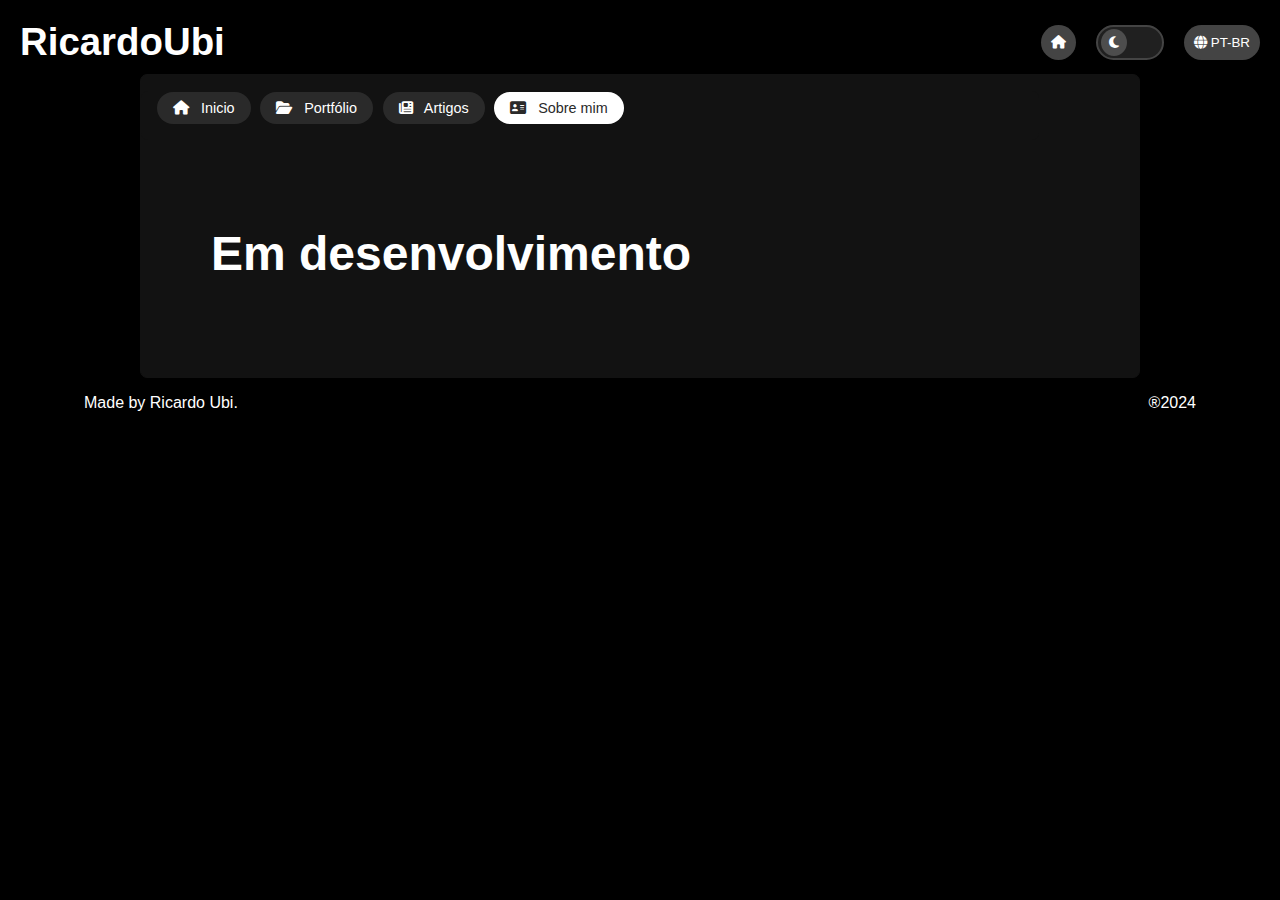
==== about.html @ be687db8 "Iniciando repositorio com arquivos principais" ====
<!DOCTYPE html>
<html lang="pt-br">

<head>
    <meta charset="UTF-8">
    <meta name="viewport" content="width=device-width, initial-scale=1.0">
    <title>Ricardo Ubirajara | Software Developer Portfolio</title>
    <link rel="stylesheet" href="https://cdnjs.cloudflare.com/ajax/libs/font-awesome/6.4.2/css/all.min.css">
    <link href="https://fonts.googleapis.com/css2?family=Roboto:wght@700&display=swap" rel="stylesheet">
    <link rel="stylesheet" href="assets/css/styles.css">
    <link rel="stylesheet" href="assets/css/response.css">
    <link rel="stylesheet" href="assets/css/index/styles-index.css">
</head>

<body>
    <nav class="container">
        <h1>RicardoUbi</h1>
        <ul>
            <li>
                <a class="button-home" href="/">
                    <span class="fa-solid fa-house">
                    </span>
                </a>
            </li>
            <li>
                <span class="button-theme-container">
                    <button id="theme-toggle" class="button-theme-alternative">
                        <span id="theme-icon" class="fa-solid fa-moon" style="margin-top: 0;">
                        </span>
                    </button>
                </span>
            </li>
            <li><button id="language-toggle"><span class="fa fa-globe"></span> <span id="language_select">PT-BR</span></button></li>
        </ul>
    </nav>

    <div id="language-popup" class="popup section">
        <p id="language_popup">Selecione o idioma:</p>
        <ul>
          <li>
            <button onclick="setLanguage('pt')">
                <p><strong>Português do Brasil</strong></p>
                <p>Brazilian Portuguese</p>
            </button>
            
        </li>
          <li>
            <button onclick="setLanguage('en')">
                <p><strong>English</strong></p>
                <p>English</p>
            </button>
            
        </li>
          <li>
            <button onclick="setLanguage('es')">
                <p><strong>Español de Latinoamérica</strong></p>
                <p>Latin America Spanish</p>
            </button>
            
        </li>
        </ul>
    </div>

    <div class="main">
        <section class="section redirect-pages-section" style="margin-top: 1rem;">
            <div class="redirects-button-container">
                <a href="/" class="redirect-button">
                    <i class="fa-solid fa-house"></i>
                    <span id="redirect_pages_home">Inicio</span>
                </a>
                <a href="/portfolio.html" class="redirect-button">
                    <i class="fas fa-folder-open"></i>
                    <span id="redirect_pages_portfolio">Portfólio</span>
                </a>
                <a href="/articles.html" class="redirect-button">
                    <i class="fas fa-newspaper"></i>
                    <span id="redirect_pages_articles">Artigos</span>
                </a>
                <a href="/about.html" class="redirect-button" id="about">
                    <i class="fas fa-address-card"></i>
                    <span id="redirect_pages_about_me">Sobre Mim</span>
                </a>
            </div>
        </section>

        <section class="section portfolio-section">
            <div class="portfolio-section-header">
                <H1>Em desenvolvimento</H1>
            </div>
        </section>
        <script src="assets/js/script.js"></script>
        <script src="assets/js/index/script-index.js"></script>
    </div>
<footer>
    <div class="footer-info">
        <span>Made by Ricardo Ubi.</span>
        <span>&reg2024</span>
    </div>
</footer>
</body>

</html>
---- assets/css/styles.css ----
/* Reset básico */
* {
    margin: 0;
    padding: 0;
    box-sizing: border-box;
}

body {
    font-family: 'Arial', sans-serif;
    background-color: #000;
    color: #fff;
    padding: 20px;
}

/* Style Navbar */
nav.container {
    display: flex;
    justify-content: space-between;
    align-items: center;
    margin: 0 auto 0.6rem auto;
    width:100%;
    flex-wrap: wrap;
    font-size: 1.2rem;
}

nav ul {
    display: flex;
    list-style: none;
    flex-wrap: wrap;
}

nav ul li {
    margin-left: 20px;
    display: flex;
}

nav a, nav button {
    color: #fff;
    text-decoration: none;
    padding: 10px;
    border-radius: 30px;
    transition: background-color 0.3s ease;
}

nav a:hover, nav button:hover {
    background-color: #555;
}

button {
    border: none;
    cursor: pointer;
    background-color: #444;
    color:#C9C5CC;
}

.button-home {
    border: none;
    cursor: pointer;
    background-color: #444;
    color: #fff;
    text-decoration: none;
    padding: 10px;
    font-size: 0.84rem;
    border-radius: 30px;
    transition: background-color 0.3s ease;
}

.button-theme-container {
    background-color: rgba(64, 64, 64, 0.5);
    border: none;
    color: white;
    padding: 2px 2rem;
    text-align: center;
    text-decoration: none;
    display: inline-block;
    font-size: 14px;
    cursor: pointer;
    position: relative;
    border-radius: 30px;
    border: 2px solid #444;
}

.button-theme-alternative {
    position:absolute;
    left: 0.2rem;
    padding: 6px 8px 6px 8px;
    border-radius: 100%;
    background-color: #4d4d4d;
    transition: 0.4s;
}


.section {
    max-width: 1200px;
    width: 90%;
    border-radius: 7px;
}

.main {
    margin: 0 auto;
    width: 1000px;
    background-color: #121212;
    border-radius: 7px;
    border: 1px solid #121212;
}

/* Estilo básico para o popup */
.popup {
  display: none;
  position: absolute;
  text-align: center;
  margin: 0.3rem;
  right: 0;
  width: 12rem;
  height: 11.8rem;
  background-color: #2a2a2a;
  padding: 10px;
  border: 1px solid #2a2a2a;
  color:#fff;
  box-shadow: 0 4px 8px rgba(0, 0, 0, 0.1);
}

.popup ul {
  list-style: none;
  align-items: right;
  margin-top: 5px;
  padding: 0;
}

.popup li button {
  background: none;
  margin: 2px;
  width: 11rem;
  cursor: pointer;
  color: #ddd;
  font-size: 0.8rem;
  padding: 8px;
}

.popup li button:hover {
  background-color: #404040;
}


/* Style Redirect Buttons Pages */
.redirect-pages-section {
    text-align: center;
    background-color: #121212;
    border-radius: 7px;
    padding: 0.1rem 1rem 1rem 1rem;
    display: grid;
}

.redirects-button-container {
    display: flex;
    justify-content: baseline;
    gap: 0.6rem;
}

.redirect-button {
    display: inline-block;
    padding: 0.5rem 1rem;
    font-size: 0.9rem;
    background-color: #2a2a2a;
    color: #fff;
    text-decoration: none;
    border-radius: 25px;
    transition: all 0.3s ease-in-out;
}

.redirect-button:hover {
    background-color: #404040;
    color: #fff;
    box-shadow: 0px 4px 8px rgba(0, 0, 0, 0.2);
}

.redirect-button.active {
    background-color: #fff;
    color: #2a2a2a;
}

.redirect-button i {
    margin-right: 0.5rem;
}

/* Style Light-mode */
body.light-mode {
    background-color: #f0f0f0;
    color: #333333;
}

.light-mode .button-theme-container {
    background-color: #F4F7F9;
}

.light-mode .redirect-button {
    background-color: #808080;
    color: #fff;
}

body.light-mode .main{
    background-color: #fff;
    border: 1px solid #fff;
    color: #333333;
}

body.light-mode .redirect-pages-section{
    background-color: #fff;
    color: #333333;
}

body.light-mode .button-theme-alternative {
    left: calc(100% - 1.8rem); /* MEXER AQUI */
}
---- assets/css/response.css ----
/* Ajustes para tablets */
@media screen and (max-width: 720px) and (max-width: 1015px){

    nav.container {
        font-size: 0.8rem;
        width: 95%;
    }
    
    nav ul li {
        margin-left: 8px;
        display: flex;
    }
    
    nav a, nav button {
        padding: 5px;
        font-size: 0.7rem;
    }
    
    .button-home {
        font-size: 0.7rem;
    }

    .main {
        width: 100%;
    }

    .redirect-button {
        padding: 0.7rem 0.3rem 0.7rem 0.3rem;
        font-size: 0.66rem;
    }

    .redirect-button i {
        margin-right: 0.15rem;
    }
    
    .section {
        max-width: 740px;
    }
    
}
---- assets/css/index/styles-index.css ----
/* Style Header Introduction */

.introdution-section {
    margin: 0 auto;
    text-align: center;
    width: 96%;
    background-color: #7A9DAB; /*ADOREI ESSE: 7A9DAB*/
    border-radius: 7px;
    padding: 1px;
    display: grid;
    grid-template-columns: repeat(auto-fit, minmax(300px, 1fr));
    gap: 16px;
}

.introdution-section-header {
    display: flex;
    margin: 20px 0 20px 0;
}

.introdution-section-header h1 {
    font-size: 4rem; 
    color: #fff;
    font-weight: bold;
    margin: 20px 0 20px 0;
}

.introdution-section-header p {
    font-size: 1.2rem;
    color: #fff;
    margin-bottom: 15px;
    margin-left: 1.3rem;
    text-align: left;
}

.introdution-header-text-info {
    padding: 20px 0 20px 0;
    transition: transform 0.3s ease, box-shadow 0.3s ease;
    text-align: center;
    align-items: center;
}

.introdution-container-header-image-info {
    position: relative;
    width: 45%;
    height: 65vh;
    margin: 0 auto;
    overflow: hidden;
    perspective: 3000px;
}

.introdution-header-image-info {
    margin-top: 11%;
    transition: transform 0.3s ease, box-shadow 0.3s ease;
    height: 19rem;
    border-radius: 10px;
    transform-style: preserve-3d;
}

.introdution-container-header-image-info-mobile {
    margin-top: 0%;
    margin-bottom: 1.5rem;
    order: -1;
    width: 100%;
    height: 25vh; 
    object-fit: cover;
}

.introdution-header-image-info-mobile {
    margin-top: 0%;
    height: 15rem;
    width: 100%;
    object-fit: cover;
    border: 1px solid #7A9DAB;    ;
    border-radius: 8px 8px 0 0;
}

.introdution-conect-me {
    background-color: #926758;
    color: white;
    border: none;
    margin: 20px;
    padding: 10px 20px;
    font-size: 1rem;
    border-radius: 30px;
    cursor: pointer;
    transition: background-color 0.3s ease;
}

.introdution-conect-me:hover {
    background-color: #9a7263;
}

/* Style Portfólio */

.portfolio-section {
    margin: 1rem auto;
    width: 96%;
    text-align: center;
    border-radius: 7px;
    padding: 50px;
    margin-bottom: 1rem;
}

.portfolio-section-header {
    display: flex;
    padding: 20px 0 20px 0;
}

.portfolio-section-header h1 {
    font-size: 3rem; 
    color: #fff;
    font-weight: bold;
    margin-bottom: 10px;
}

.scroll-container {
    display: flex;
    overflow-x: hidden;
    scroll-behavior: smooth;
    gap: 16px;
    padding: 20px;
    width: 100%;
    max-width: 1200px;
}

.portfolio-cards-container {
    position: relative;
    display: flex;
    justify-content: center;
    gap: 20px;
}

.portfolio-card {
    background-color: #fff;
    border-radius: 15px;
    box-shadow: 0 4px 8px rgba(0, 0, 0, 0.1);
    overflow: hidden;
    width: 24rem;
    position: relative;
    transition: transform 0.3s ease, box-shadow 0.3s ease;
}

.portfolio-card:hover {
    transform: translateY(-10px);
    box-shadow: 0 6px 15px rgba(0, 0, 0, 0.2);
}

.portfolio-card-header {
    position: relative;
    height: 200px;
}

.portfolio-card-image {
    width: 100%;
    height: 100%;
    object-fit: cover;
}

.portfolio-card-body {
    padding: 20px;
    text-align: left;
}

.portfolio-card-body h3 {
    font-size: 1.3rem;
    color: #333;
    margin-bottom: 5px;
}

.portfolio-card-body p {
    font-size: 0.9rem;
    color: #666;
    margin-bottom: 10px;
}

.portfolio-go-project {
    position: absolute;
    text-decoration: none;
    bottom: 20px;
    right: 20px;
    background-color: #000;
    color: white;
    border: none;
    padding: 10px;
    border-radius: 50%;
    font-size: 1.5rem;
    cursor: pointer;
    transition: background-color 0.3s ease;
}

.portfolio-go-project:hover {
    background-color: #333;
}

.portfolio-more-projects {
    position: absolute;
    bottom: 0;
    background-color: #1b65cb;
    color: white;
    border: none;
    padding: 10px;
    width: 24rem;
    border-radius: 0 0 8px 8px;
    font-size: 1.3rem;
    cursor: pointer;
    display: flex;
    justify-content: space-between;
    transition: background-color 0.3s ease;
}

.portfolio-more-projects:hover {
    background-color: #2686C6;
}

.portfolio-more-projects p {
    padding: auto;
}

.scroll-button {
    background-color: #2686C6;
    border: none;
    color: white;
    padding: 10px;
    border-radius: 25%;
    font-size: 2rem;
    cursor: pointer;
    position: absolute;
    margin-top: 8%;
    transform: translateY(-50%);
    z-index: 1;
}

#scroll-left {
    left: 15%;
}

#scroll-right {
    right: 15%;
}

.scroll-button:hover {
    background-color: #1b65cb;
}

/* Style Articles Posts*/

.articles-section {
    margin: 1rem auto;
    width: 96%;
    text-align: center;
    border-radius: 7px;
    padding: 50px;
    margin-bottom: 1rem;
}

.articles-section-header {
    display: flex;
    padding: 20px 0 20px 0;
}

.articles-section-header h1 {
    font-size: 3rem; 
    color: #fff;
    font-weight: bold;
    margin-bottom: 10px;
    
}

.articles-cards-container {
    position: relative;
    display: flex;
    justify-content: center;
    gap: 20px;
}

.post {
    background-color: #1f1f1f;
    border: 1px solid #222328;
    color: #fff;
    border-radius: 15px;
    box-shadow: 0 4px 8px rgba(0, 0, 0, 0.1);
    overflow: hidden;
    width: 24rem;
    height:25rem;
    position: relative;
    transition: transform 0.3s ease, box-shadow 0.3s ease;
}

.post-background-image{
    height: 9.5rem;
    width: 100%;
    object-fit: cover;
}

.post-main{
    margin: 0.5rem;
}

.user-info {
    display: flex;
    align-items: center;
}

.user-info img {
    width: 2rem;
    height: 2rem;
    border-radius: 50%;
    margin-right: 0.7rem;
}

.post-content h3 {
    text-align: start;
    margin-top: 0.9rem;
}

.post-content p {
    text-align: start;
    margin-top: 0.5rem;
    color: #f7f7f7;
}

.post-content a {
    color: #fff;
}

.post-content img {
    width: 100%;
    margin-top: 10px;
}

.post-stats {
    font-size: 0.8rem;
    margin-top: 0.6rem;
    display: flex;
    width: 100%;
}

.post-tags {
    color: #fff;
    border-radius: 8px; 
    padding: 0.2rem;
    margin-right: 0.3rem;
}

#scroll-articles-left {
    left: 15%;
}

#scroll-articles-right {
    right: 15%;
}

.view-more {
    margin-top: 7%;
    justify-content: center;
    text-align: center;
    background-color: white;
    text-decoration: none;
    color: black;
    padding: 10px;
    height: 12rem;
    width: 24rem;
    border-radius:8px;
    transition: background-color 0.3s ease;
}
  
.view-more p {
    font-size: 1.1rem;
}
  
.btn-view-more {
    cursor: pointer;
    margin: 2rem;
    text-decoration: none;
}

.article-more {
    background-color: #1f1f1f; 
    border: 1px solid #222328; 
    color: #fff;
}

/* Style Colors Tags */
.tag1 {
    background-color: rgb(0, 100, 80);
}
.tag2 {
    background-color: rgb(132, 0, 231);
}
.tag3 {
    background: rgb(30, 50, 100);
}

.tag4 {
    background: rgb(140, 25, 50);
}

.tag5 {
    background: rgb(232, 17, 91);
}
.tag6 {
    background: rgb(83, 122, 161);
}

.tag7 {
    background: rgb(142, 102, 172);
}

.tag8 {
    background: rgb(20, 138, 8);
}

.tag9 {
    background: rgb(30, 50, 100);
}

.tag10 {
    background: rgb(233, 20, 41);
}

.tag11 {
    background: rgb(80, 55, 80);
}

.tag12 {
    background: rgb(216, 64, 0);
}

.tag13 {
    background: rgb(186, 93, 7);
}

.tag14 {
    background: rgb(0, 30, 80);
}

.tag15 {
    background: rgb(60, 30, 80);
}

/* Style Contact */

.contact-section {
    margin: auto auto 1rem auto;
    width: 96%;
    text-align: center;
    background-color: #7A9DAB;
    border-radius: 7px;
    padding: 1px;
}

.contact-section-header {
    margin: 20px 0 20px 0;
}

.contact-section-header h1 {
    font-size: 3.3rem; 
    color: #fff;
    font-weight: bold;
    margin: 20px 0 20px 0;
}

.contact-redirect-email {
    color: #2a2a2a;
    text-decoration: none;
    margin: 80px;
    font-size: 2rem;
    transition: color 0.3s ease;
}

.contact-redirect-email:hover {
    color: #404040;
}

.contact span {
    display: block;
    margin: 10px 0;
}

.contact-btn-redirect {
    display: inline-block;
    background-color: #926758;
    color: white;
    padding: 10px 20px;
    border-radius: 30px;
    text-decoration: none;
    margin: 35px 20px;
    font-size: 1.2rem;
    transition: background-color 0.3s ease;
}

.contact-btn-redirect:hover {
    background-color: #9a7263;
    color: white;
}

/* Style Footer */

footer {
    justify-content: center;
}

.footer-info {
    display: flex;
    justify-content: space-between; 
    flex-wrap: wrap;
    padding: 1rem 4rem;
}


/* Light-mode */

.light-mode .post {
    background-color: #F4F7F9;
    color: #333333;
    border: none;
}

.light-mode .post p{
    color: #333333;
}

.light-mode .post a{
    color: #333333;
}

.light-mode .profile-border {
    border-color: #DDDDDD;
}

.light-mode .articles-section{
    background-color: #7A9DAB;
}

.light-mode .portfolio-section{
    background-color: #7A9DAB;
}

.light-mode .article-more {
    background-color: #F4F7F9;
    border-color: #F4F7F9;
    color: #333333;
}

.light-mode .scroll-button {
    background-color: #A65E41;
}

.light-mode .scroll-button:hover {
    background-color: #6D4C41;
}
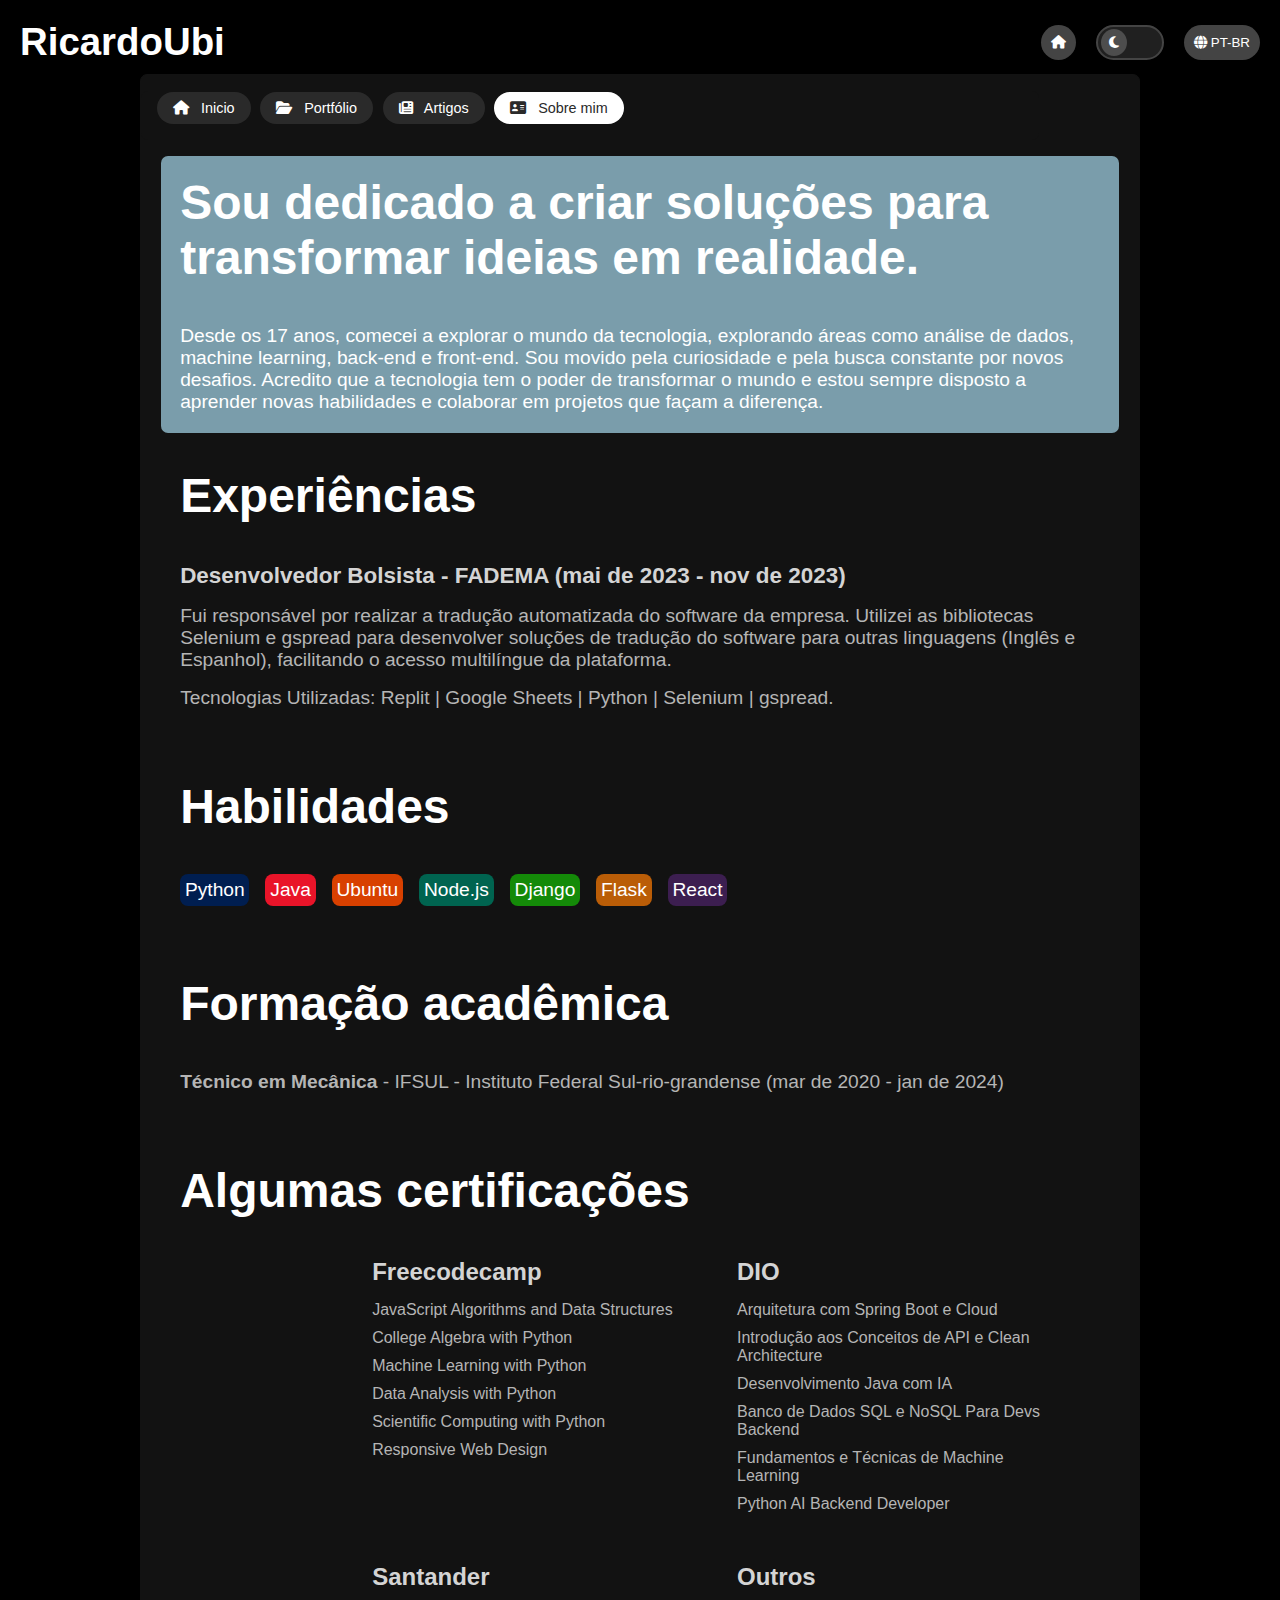
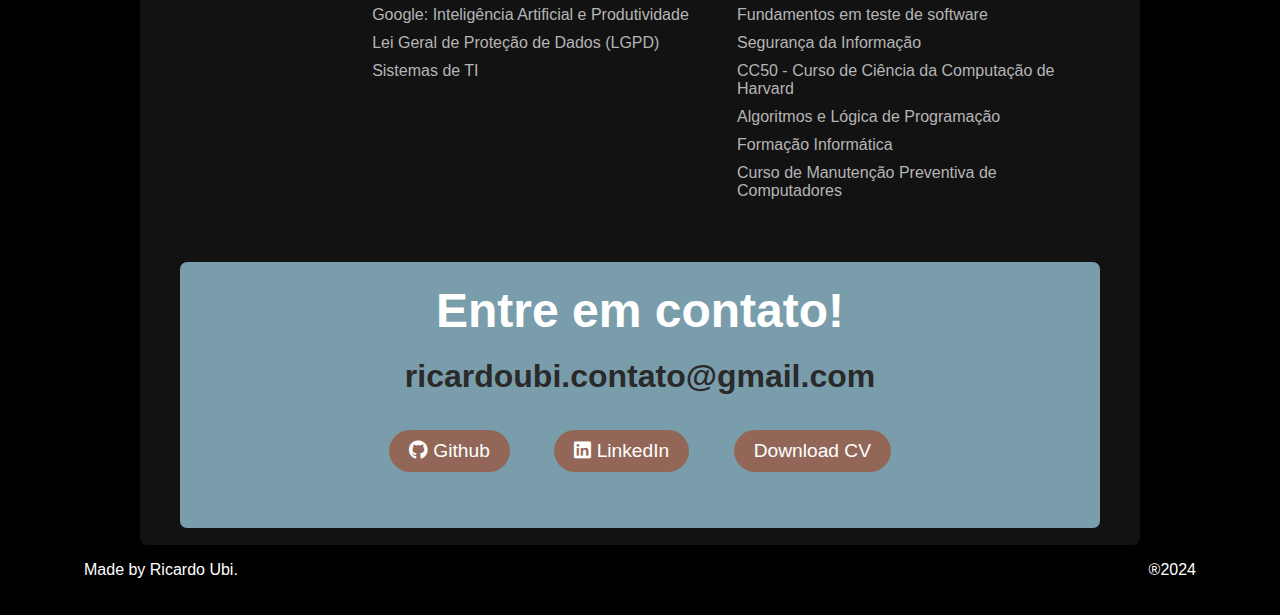
==== commit 0e92c30a: "Adicionando pages "about", "portfolio" e corrigindo bugs" ====
--- a/about.html
+++ b/about.html
@@ -9,7 +9,8 @@
     <link href="https://fonts.googleapis.com/css2?family=Roboto:wght@700&display=swap" rel="stylesheet">
     <link rel="stylesheet" href="assets/css/styles.css">
     <link rel="stylesheet" href="assets/css/response.css">
-    <link rel="stylesheet" href="assets/css/index/styles-index.css">
+    <link rel="stylesheet" href="assets/css/about/styles-about.css">
+    <link rel="stylesheet" href="assets/css/about/response-about.css">
 </head>
 
 <body>
@@ -83,11 +84,113 @@
             </div>
         </section>
 
-        <section class="section portfolio-section">
-            <div class="portfolio-section-header">
-                <H1>Em desenvolvimento</H1>
-            </div>
-        </section>
+        <div class="section about-section">
+            <!-- Cabeçalho da Seção -->
+            <section class="about-section-header">
+                <h1 class="about-title">Sou dedicado a criar soluções para transformar ideias em realidade.</h1>
+                <p class="about-description">
+                    Desde os 17 anos, comecei a explorar o mundo da tecnologia, explorando áreas como análise de dados, machine learning, back-end e front-end. 
+                    Sou movido pela curiosidade e pela busca constante por novos desafios. 
+                    Acredito que a tecnologia tem o poder de transformar o mundo e estou sempre disposto a aprender novas habilidades e colaborar em projetos que façam a diferença.
+                </p>
+            </section>
+
+             <!-- Seção de Experiencias -->
+            <section class="about-section-experience">
+                <h2>Experiências</h2>
+                <ul class="experience-list">
+                    <li>
+                        <h3><strong>Desenvolvedor Bolsista</strong> - FADEMA (mai de 2023 - nov de 2023)</h3>
+                        <p>Fui responsável por realizar a tradução automatizada do software da empresa. Utilizei as bibliotecas Selenium e gspread para desenvolver soluções de tradução do software para outras linguagens (Inglês e Espanhol), facilitando o acesso multilíngue da plataforma.</p>
+                        <p>Tecnologias Utilizadas: Replit | Google Sheets | Python | Selenium | gspread.</p>
+                    </li>
+                </ul>
+            </section>
+
+            <!-- Seção de Habilidades -->
+            <section class="about-section-skills">
+                <h2>Habilidades</h2>
+                <ul class="skills-list">
+                    <li class="tag14">Python</li>
+                    <li class="tag10">Java</li>
+                    <li class="tag12">Ubuntu</li>
+                    <li class="tag1">Node.js</li>
+                    <li class="tag8">Django</li>
+                    <li class="tag13">Flask</li>
+                    <li class="tag15">React</li>
+                </ul>
+            </section>
+                
+            <!-- Seção de Formação Academica -->
+            <section class="about-section-academic">
+                <h2>Formação acadêmica</h2>
+                <ul class="academic-list">
+                    <li><strong>Técnico em Mecânica</strong> - IFSUL - Instituto Federal Sul-rio-grandense (mar de 2020 - jan de 2024) </li>
+                </ul>
+            </section>
+        
+            <!-- Seção de Cursos -->
+            <section class="about-section-courses">
+                <h2>Algumas certificações</h2>
+                <div class="skills-grid">
+                    <div class="skill-category">
+                        <h2>Freecodecamp</h2>
+                        <ul>
+                            <li>JavaScript Algorithms and Data Structures</li>
+                            <li>College Algebra with Python</li>
+                            <li>Machine Learning with Python</li>
+                            <li>Data Analysis with Python</li>
+                            <li>Scientific Computing with Python</li>
+                            <li>Responsive Web Design</li>
+                        </ul>
+                    </div>
+                    <div class="skill-category">
+                        <h2>DIO</h2>
+                        <ul>
+                            <li>Arquitetura com Spring Boot e Cloud</li>
+                            <li>Introdução aos Conceitos de API e Clean Architecture</li>
+                            <li>Desenvolvimento Java com IA</li>
+                            <li>Banco de Dados SQL e NoSQL Para Devs Backend</li>
+                            <li>Fundamentos e Técnicas de Machine Learning</li>
+                            <li>Python AI Backend Developer</li>
+                        </ul>
+                    </div>
+                    <div class="skill-category">
+                        <h2>Santander</h2>
+                        <ul>
+                            <li>Google: Inteligência Artificial e Produtividade</li>
+                            <li>Lei Geral de Proteção de Dados (LGPD)</li>
+                            <li>Sistemas de TI</li>
+                        </ul>
+                    </div>
+                    <div class="skill-category">
+                        <h2>Outros</h2>
+                        <ul>
+                            <li>Fundamentos em teste de software</li>
+                            <li>Segurança da Informação</li>
+                            <li>CC50 - Curso de Ciência da Computação de Harvard</li>
+                            <li>Algoritmos e Lógica de Programação</li>
+                            <li>Formação Informática</li>
+                            <li>Curso de Manutenção Preventiva de Computadores</li>
+                        </ul>
+                    </div>
+                </div>
+            </section>
+
+            <section class="section contact-section" id="footer">
+                <div class="contact-section-header">
+                        <h1>Entre em contato!</h1>
+                        <strong><a class="contact-redirect-email" href="mailto:ricardoubi.contato@gmail.com">ricardoubi.contato@gmail.com</a></strong>
+                        <div>
+                            <a class="contact-btn-redirect" href="https://github.com/RicardoUbi" target="_blank"><i class="fa-brands fa-github"></i> Github</a>
+                            <a class="contact-btn-redirect" href="https://www.linkedin.com/in/ricardoubi/" target="_blank"><i class="fa-brands fa-linkedin"></i> LinkedIn</a>
+                            <a class="contact-btn-redirect" href="assets/files/index/CV - RicardoUbi.pdf" target="_blank">Download CV</a>
+                        </div>
+                </div>
+            </section>
+
+        </div>
+        
         <script src="assets/js/script.js"></script>
         <script src="assets/js/index/script-index.js"></script>
     </div>
--- a/assets/css/styles.css
+++ b/assets/css/styles.css
@@ -183,6 +183,19 @@
     margin-right: 0.5rem;
 }
 
+/* Style Footer */
+
+footer {
+    justify-content: center;
+}
+
+.footer-info {
+    display: flex;
+    justify-content: space-between; 
+    flex-wrap: wrap;
+    padding: 1rem 4rem;
+}
+
 /* Style Light-mode */
 body.light-mode {
     background-color: #f0f0f0;
@@ -209,6 +222,10 @@
     color: #333333;
 }
 
+.light-mode .redirect-button.active {
+    background-color: #2a2a2a;
+}
+
 body.light-mode .button-theme-alternative {
     left: calc(100% - 1.8rem); /* MEXER AQUI */
 }--- a/assets/css/about/styles-about.css
+++ b/assets/css/about/styles-about.css
@@ -0,0 +1,247 @@
+.about-section {
+    margin: 1rem auto;
+    width: 96%;
+    text-align: center;
+    border-radius: 7px;
+    margin-top: 1rem;
+}
+
+.about-section-header {
+    width: 100%;
+    background-color: #7A9DAB;
+    padding: 1.2rem;
+    border-radius: 7px;
+}
+
+.about-section-skills,
+.about-section-academic,
+.about-section-courses,
+.about-section-experience {
+    margin: 1rem auto;
+    width: 100%;
+    padding: 1.2rem;
+    border-radius: 7px;
+    font-size: 1.2rem;
+    margin-bottom: 2rem;
+}
+
+.about-section-header h1,
+.about-section-skills h2,
+.about-section-academic h2,
+.about-section-courses h2,
+.about-section-experience h2 {
+    font-size: 3rem; 
+    color: #fff;
+    font-weight: bold;
+    margin-bottom: 2.5rem;
+    text-align: left;
+}
+
+.experience-list h3 {
+    color: #d4d4d4;
+}
+
+.experience-list p {
+    color: #b5b5b5;
+    margin-top:1rem;
+}
+
+.academic-list li{
+    color: #b5b5b5;
+    list-style: none;
+    text-align: left;
+}
+
+.about-section-header p {
+    font-size: 1.2rem;
+    text-align: left;
+}
+
+
+.skill-category ul,
+.about-section-courses ul,
+.about-section-experience ul {
+    text-align: left;
+    font-size: 1.2rem;
+    list-style: none;
+}
+
+.skills-list {
+    display: flex;
+    list-style: none;
+}
+
+.skills-list li{
+    color: #fff;
+    border-radius: 8px; 
+    padding: 0.3rem;
+    margin-right: 1rem;
+
+}
+
+.skills-grid {
+    margin-left: 12rem;
+    display: grid;
+    grid-template-columns: repeat(auto-fit, minmax(300px, 1fr));
+    gap: 40px;
+    width: 75%;
+}
+
+.skill-category h2 {
+    font-size: 1.5rem;
+    margin-bottom: 15px;
+    color: #d4d4d4;
+}
+
+.skill-category ul {
+    list-style: none;
+    padding: 0;
+}
+
+.skill-category li {
+    font-size: 1rem;
+    margin-bottom: 10px;
+    color: #b5b5b5;
+}
+
+/* Style Colors Tags */
+.tag1 {
+    background-color: rgb(0, 100, 80);
+}
+.tag2 {
+    background-color: rgb(132, 0, 231);
+}
+.tag3 {
+    background: rgb(30, 50, 100);
+}
+
+.tag4 {
+    background: rgb(140, 25, 50);
+}
+
+.tag5 {
+    background: rgb(232, 17, 91);
+}
+.tag6 {
+    background: rgb(83, 122, 161);
+}
+
+.tag7 {
+    background: rgb(142, 102, 172);
+}
+
+.tag8 {
+    background: rgb(20, 138, 8);
+}
+
+.tag9 {
+    background: rgb(30, 50, 100);
+}
+
+.tag10 {
+    background: rgb(233, 20, 41);
+}
+
+.tag11 {
+    background: rgb(80, 55, 80);
+}
+
+.tag12 {
+    background: rgb(216, 64, 0);
+}
+
+.tag13 {
+    background: rgb(186, 93, 7);
+}
+
+.tag14 {
+    background: rgb(0, 30, 80);
+}
+
+.tag15 {
+    background: rgb(60, 30, 80);
+}
+
+
+/* Style Contact */
+
+.contact-section {
+    margin: auto auto 1rem auto;
+    width: 96%;
+    text-align: center;
+    background-color: #7A9DAB;
+    border-radius: 7px;
+    padding: 1px;
+}
+
+.contact-section-header {
+    margin: 20px 0 20px 0;
+}
+
+.contact-section-header h1 {
+    font-size: 3rem; 
+    color: #fff;
+    font-weight: bold;
+    margin: 20px 0 20px 0;
+}
+
+.contact-redirect-email {
+    color: #2a2a2a;
+    text-decoration: none;
+    margin: 80px;
+    font-size: 2rem;
+    transition: color 0.3s ease;
+}
+
+.contact-redirect-email:hover {
+    color: #404040;
+}
+
+.contact span {
+    display: block;
+    margin: 10px 0;
+}
+
+.contact-btn-redirect {
+    display: inline-block;
+    background-color: #926758;
+    color: white;
+    padding: 10px 20px;
+    border-radius: 30px;
+    text-decoration: none;
+    margin: 35px 20px;
+    font-size: 1.2rem;
+    transition: background-color 0.3s ease;
+}
+
+.contact-btn-redirect:hover {
+    background-color: #9a7263;
+    color: white;
+}
+
+
+/* Responsividade para telas menores */
+@media (max-width: 768px) {
+    .skills-grid {
+        grid-template-columns: 1fr;
+    }
+}
+
+
+.light-mode .about-section-skills h2,
+.light-mode .about-section-academic h2,
+.light-mode .about-section-courses h2,
+.light-mode .about-section-experience h2 {
+    color: #333333;
+}
+
+.light-mode .about-description {
+    color: #fff;
+}
+
+.light-mode .about-section-academic li,
+.light-mode .experience-list h3,
+.light-mode .experience-list p,
+.light-mode .skills-grid li {
+    color: #333333;
+}--- a/assets/css/about/response-about.css
+++ b/assets/css/about/response-about.css
@@ -0,0 +1,84 @@
+@media screen and (max-width: 720px) {
+    
+    .introdution-section-header {
+        display: flex;
+        flex-direction: column;
+        align-items: center;
+        margin: 10px 0 10px 0;
+    }
+
+    .about-section-courses h2,
+    .about-section-academic h2,
+    .about-section-skills h2,
+    .about-section-experience h2,
+    .about-section-header h1 {
+        font-size: 1.8rem; 
+        margin: 2px 0 25px 0;
+    } 
+
+    .skill-category h2,
+    .experience-list h3 {
+        font-size: 1.2rem;
+        margin: 10px 0 10px 0;
+    }
+
+    .academic-list li
+    .experience-list p,
+    .about-section-header p {
+        font-size: 1.1rem; 
+        margin: 5px 0 40px 0;
+    } 
+
+    .skills-list {
+        list-style: none;
+        display: flex;
+        flex-wrap: wrap; 
+        justify-content: center;
+    }
+
+    .skills-list li{
+        font-size: 1rem;
+        margin: 5px;
+    }
+
+    .skills-grid {
+        margin: 0.5rem;
+        display: grid;
+        grid-template-columns: repeat(auto-fit, minmax(300px, 1fr));
+        gap: 40px;
+        width: 75%;
+    }
+
+    .contact-section {
+        margin: auto auto 1rem auto;
+        width: 96%;
+        text-align: center;
+        border-radius: 7px;
+        padding: 1px;
+    }
+
+    .contact-section-header {
+        margin: 20px 0 20px 0;
+    }
+
+    .contact-section-header h1 {
+        font-size: 2.1rem; 
+    }
+
+    .contact-redirect-email {
+        margin: 8px;
+        font-size: 1.3rem;
+    }
+
+    .contact span {
+        display: block;
+        margin: 10px 0;
+    }
+
+    .contact-btn-redirect {
+        padding: 10px;
+        margin: 35px 2px;
+        font-size: 0.9rem;
+    }
+    
+}